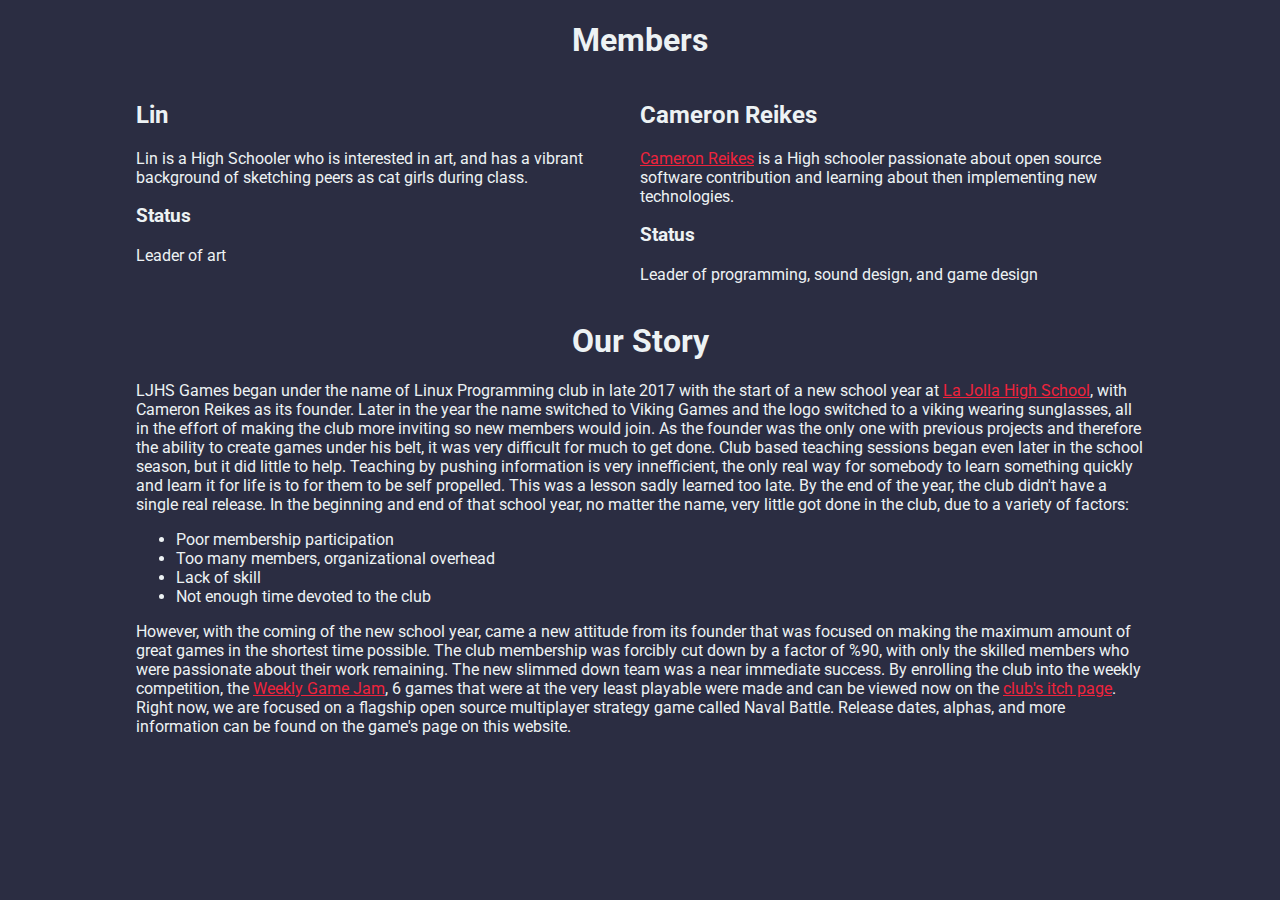
==== index.html @ a0c0a172 "Update documentation" ====
<!DOCTYPE html>
<html lang="en">

<head>
    <meta http-equiv="X-UA-Compatible" content="IE=edge">
    <meta http-equiv="content-type" content="text/html; charset=utf-8">

    <!-- Enable responsiveness on mobile devices-->
    <meta name="viewport" content="width=device-width, initial-scale=1.0, maximum-scale=1">

    <title>LJHS Games</title>

    <!-- css -->
    <link rel="stylesheet" href="/main.css">

    <!-- fonts -->
    <link href="https://fonts.googleapis.com/css?family=Roboto" rel="stylesheet">

    <!-- js -->
    <!-- <script src='/js/main.js'></script> -->

    
    <link rel="alternate" type="application/rss+xml" title="RSS"
        href="https:&#x2f;&#x2f;ljhs-games.github.io&#x2f;rss.xml">
    

    
    
</head>

<body>
    
    <h1>Members</h1>
    <div class="row">
    
    
        
<div class="column" style="width: 50%;">

        <h2>Lin</h2>
        <p>Lin is a High Schooler who is interested in art, and has a vibrant background of sketching peers as cat girls during class.</p>
<h3 id="status">Status</h3>
<p>Leader of art</p>

        </div>
    
        
<div class="column" style="width: 50%;">

        <h2>Cameron Reikes</h2>
        <p><a href="https://creikey.github.io">Cameron Reikes</a> is a High schooler passionate about open source software contribution and learning about then implementing new technologies.</p>
<h3 id="status">Status</h3>
<p>Leader of programming, sound design, and game design</p>

        </div>
    
    </div>
    <h1 id="our-story">Our Story</h1>
<p>LJHS Games began under the name of Linux Programming club in late 2017 with the start of a new school year at <a href="https://www.sandiegounified.org/schools/la-jolla">La Jolla High School</a>, with Cameron Reikes as its founder. Later in the year the name switched to Viking Games and the logo switched to a viking wearing sunglasses, all in the effort of making the club more inviting so new members would join. As the founder was the only one with previous projects and therefore the ability to create games under his belt, it was very difficult for much to get done. Club based teaching sessions began even later in the school season, but it did little to help. Teaching by pushing information is very innefficient, the only real way for somebody to learn something quickly and learn it for life is to for them to be self propelled. This was a lesson sadly learned too late. By the end of the year, the club didn't have a single real release. In the beginning and end of that school year, no matter the name, very little got done in the club, due to a variety of factors:</p>
<ul>
<li>Poor membership participation</li>
<li>Too many members, organizational overhead</li>
<li>Lack of skill</li>
<li>Not enough time devoted to the club</li>
</ul>
<p>However, with the coming of the new school year, came a new attitude from its founder that was focused on making the maximum amount of great games in the shortest time possible. The club membership was forcibly cut down by a factor of %90, with only the skilled members who were passionate about their work remaining. The new slimmed down team was a near immediate success. By enrolling the club into the weekly competition, the <a href="http://weeklygamejam.com/">Weekly Game Jam</a>, 6 games that were at the very least playable were made and can be viewed now on the <a href="https://ljhsgames.itch.io/">club's itch page</a>. Right now, we are focused on a flagship open source multiplayer strategy game called Naval Battle. Release dates, alphas, and more information can be found on the game's page on this website.</p>

    
</body>

</html>
---- main.css ----
body{font:100% Roboto,sans-serif;color:#edf2f4;background-color:#2B2D42;padding-left:10%;padding-right:10%}a{color:#EF233C}h1{text-align:center}.column{float:left;padding-right:10px}@media screen and (max-width: 600px){.column{width:100% !important}}.row{flex-direction:row;display:flex}@media screen and (max-width: 600px){.row{flex-wrap:wrap}}
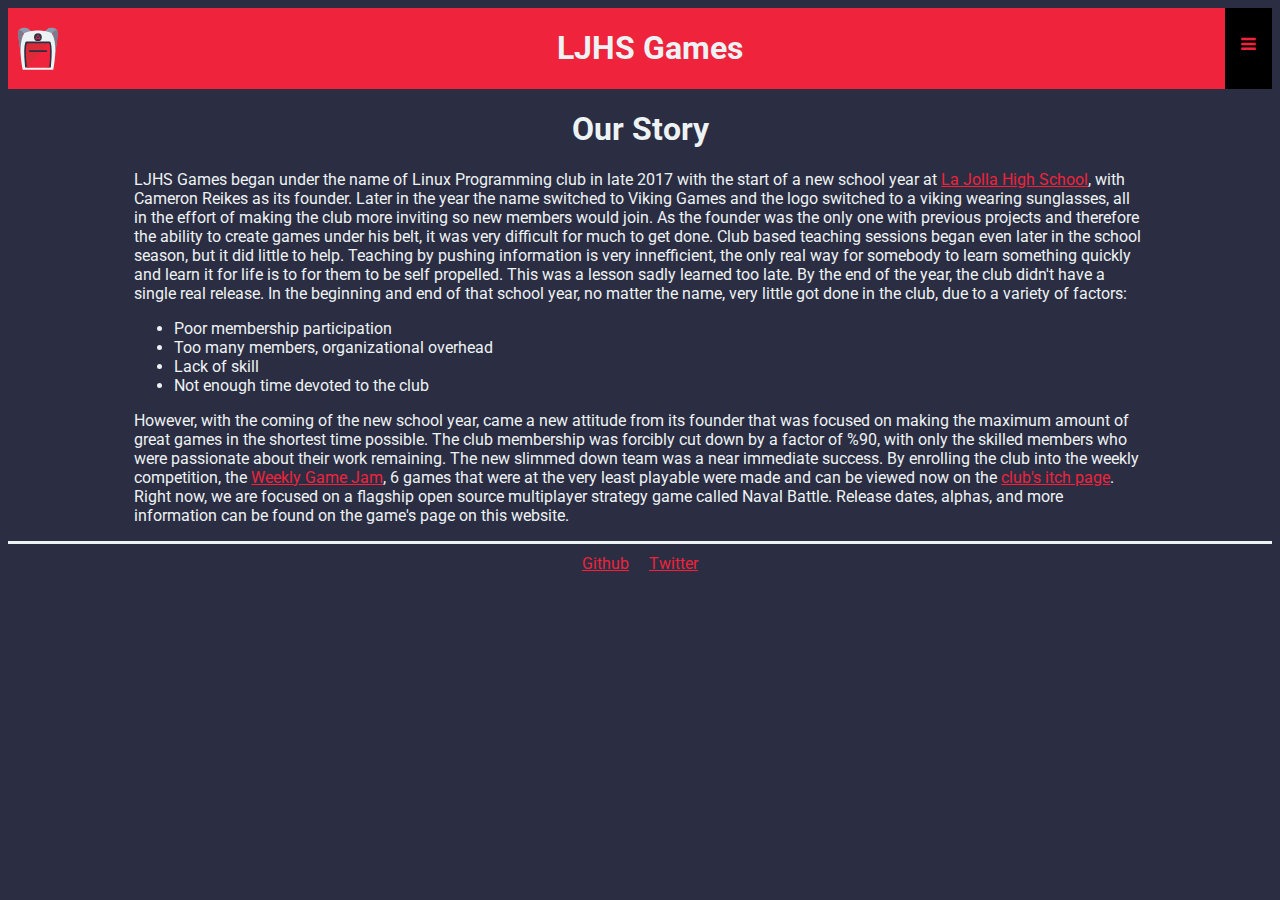
==== commit c5648ca7: "Update documentation" ====
--- a/index.html
+++ b/index.html
@@ -4,6 +4,9 @@
 <head>
     <meta http-equiv="X-UA-Compatible" content="IE=edge">
     <meta http-equiv="content-type" content="text/html; charset=utf-8">
+
+    <!-- icons -->
+    <link rel="stylesheet" href="https://cdnjs.cloudflare.com/ajax/libs/font-awesome/4.7.0/css/font-awesome.min.css">
 
     <!-- Enable responsiveness on mobile devices-->
     <meta name="viewport" content="width=device-width, initial-scale=1.0, maximum-scale=1">
@@ -17,7 +20,7 @@
     <link href="https://fonts.googleapis.com/css?family=Roboto" rel="stylesheet">
 
     <!-- js -->
-    <!-- <script src='/js/main.js'></script> -->
+    <script src='/main.js'></script>
 
     
     <link rel="alternate" type="application/rss+xml" title="RSS"
@@ -30,31 +33,28 @@
 
 <body>
     
-    <h1>Members</h1>
-    <div class="row">
+    <div class="navbar">
+        <div onclick="toggleNavbar" class=clickable>
+            <div class="col" style="flex-grow: 0;">
+                <img src="/logo.svg" id="logo">
+            </div>
+            <div class="col">
+                <h1>LJHS Games</h1>
+            </div>
+            <a href="javascript:void(0);" class="icon" onclick="toggleNavbar()">
+                <i class="fa fa-bars"></i>
+            </a>
+        </div>
+        <div id="nav-links">
+            <a href="/">Home</a>
+            <a href="/members">Members</a>
+            <a href="https://ljhsgames.itch.io">Games</a>
+            <a href="/join">Join</a>
+            <a href="/contact">Contact</a>
+        </div>
+    </div>
+    <div class="content">
     
-    
-        
-<div class="column" style="width: 50%;">
-
-        <h2>Lin</h2>
-        <p>Lin is a High Schooler who is interested in art, and has a vibrant background of sketching peers as cat girls during class.</p>
-<h3 id="status">Status</h3>
-<p>Leader of art</p>
-
-        </div>
-    
-        
-<div class="column" style="width: 50%;">
-
-        <h2>Cameron Reikes</h2>
-        <p><a href="https://creikey.github.io">Cameron Reikes</a> is a High schooler passionate about open source software contribution and learning about then implementing new technologies.</p>
-<h3 id="status">Status</h3>
-<p>Leader of programming, sound design, and game design</p>
-
-        </div>
-    
-    </div>
     <h1 id="our-story">Our Story</h1>
 <p>LJHS Games began under the name of Linux Programming club in late 2017 with the start of a new school year at <a href="https://www.sandiegounified.org/schools/la-jolla">La Jolla High School</a>, with Cameron Reikes as its founder. Later in the year the name switched to Viking Games and the logo switched to a viking wearing sunglasses, all in the effort of making the club more inviting so new members would join. As the founder was the only one with previous projects and therefore the ability to create games under his belt, it was very difficult for much to get done. Club based teaching sessions began even later in the school season, but it did little to help. Teaching by pushing information is very innefficient, the only real way for somebody to learn something quickly and learn it for life is to for them to be self propelled. This was a lesson sadly learned too late. By the end of the year, the club didn't have a single real release. In the beginning and end of that school year, no matter the name, very little got done in the club, due to a variety of factors:</p>
 <ul>
@@ -66,6 +66,17 @@
 <p>However, with the coming of the new school year, came a new attitude from its founder that was focused on making the maximum amount of great games in the shortest time possible. The club membership was forcibly cut down by a factor of %90, with only the skilled members who were passionate about their work remaining. The new slimmed down team was a near immediate success. By enrolling the club into the weekly competition, the <a href="http://weeklygamejam.com/">Weekly Game Jam</a>, 6 games that were at the very least playable were made and can be viewed now on the <a href="https://ljhsgames.itch.io/">club's itch page</a>. Right now, we are focused on a flagship open source multiplayer strategy game called Naval Battle. Release dates, alphas, and more information can be found on the game's page on this website.</p>
 
     
+    </div>
+    <div class="footer">
+        <ul>
+            <li>
+                <a href="https://github.com/ljhs-games">Github</a>
+            </li>
+            <li>
+                <a href="https://twitter.com/gamesljhs">Twitter</a>
+            </li>
+        </ul>
+    </div>
 </body>
 
 </html>--- a/main.css
+++ b/main.css
@@ -1 +1 @@
-body{font:100% Roboto,sans-serif;color:#edf2f4;background-color:#2B2D42;padding-left:10%;padding-right:10%}a{color:#EF233C}h1{text-align:center}.column{float:left;padding-right:10px}@media screen and (max-width: 600px){.column{width:100% !important}}.row{flex-direction:row;display:flex}@media screen and (max-width: 600px){.row{flex-wrap:wrap}}
+#logo{width:50px;padding:5px;float:left;top:calc(50% - 23px)}body{font:100% Roboto,sans-serif;color:#edf2f4;background-color:#2B2D42}.content{padding-left:10%;padding-right:10%;height:100%}a{color:#EF233C}h1{text-align:center}.column{float:left;padding-right:10px}@media screen and (max-width: 600px){.column{width:100% !important}}.row{flex-direction:row;display:flex}@media screen and (max-width: 600px){.row{flex-wrap:wrap}}.navbar{overflow:hidden;background-color:#EF233C;position:relative}.navbar .clickable{display:flex;align-items:center}.navbar .clickable .col{float:left;flex-grow:1}.navbar .clickable .col h1{position:relative;right:20px}.navbar .logo-link{padding:0}.navbar .logo-link span{width:100%;text-align:center;display:inline}.navbar #nav-links{display:none;background-color:black}.navbar a{color:#EF233C;padding:14px 16px;text-decoration:none;font-size:17px;display:block}.navbar a.icon{background:black;display:block;float:right;position:absolute;right:0;top:0;height:100%}.navbar a.icon i{position:relative;top:calc(50% - 28px)}.navbar a:hover{background-color:#ddd;color:black}.active{background-color:#4caf50;color:white}.footer{border-top-style:solid}.footer ul{padding:0;text-align:center;display:table;margin:0 auto}.footer ul li{display:inline-block;padding:10px}#joiniframe{width:100%;height:2000px;border:none}.contact{text-align:center;padding:50px}@media screen and (max-width: 600px){.contact{padding:20px}}.contact a{font-size:20px}
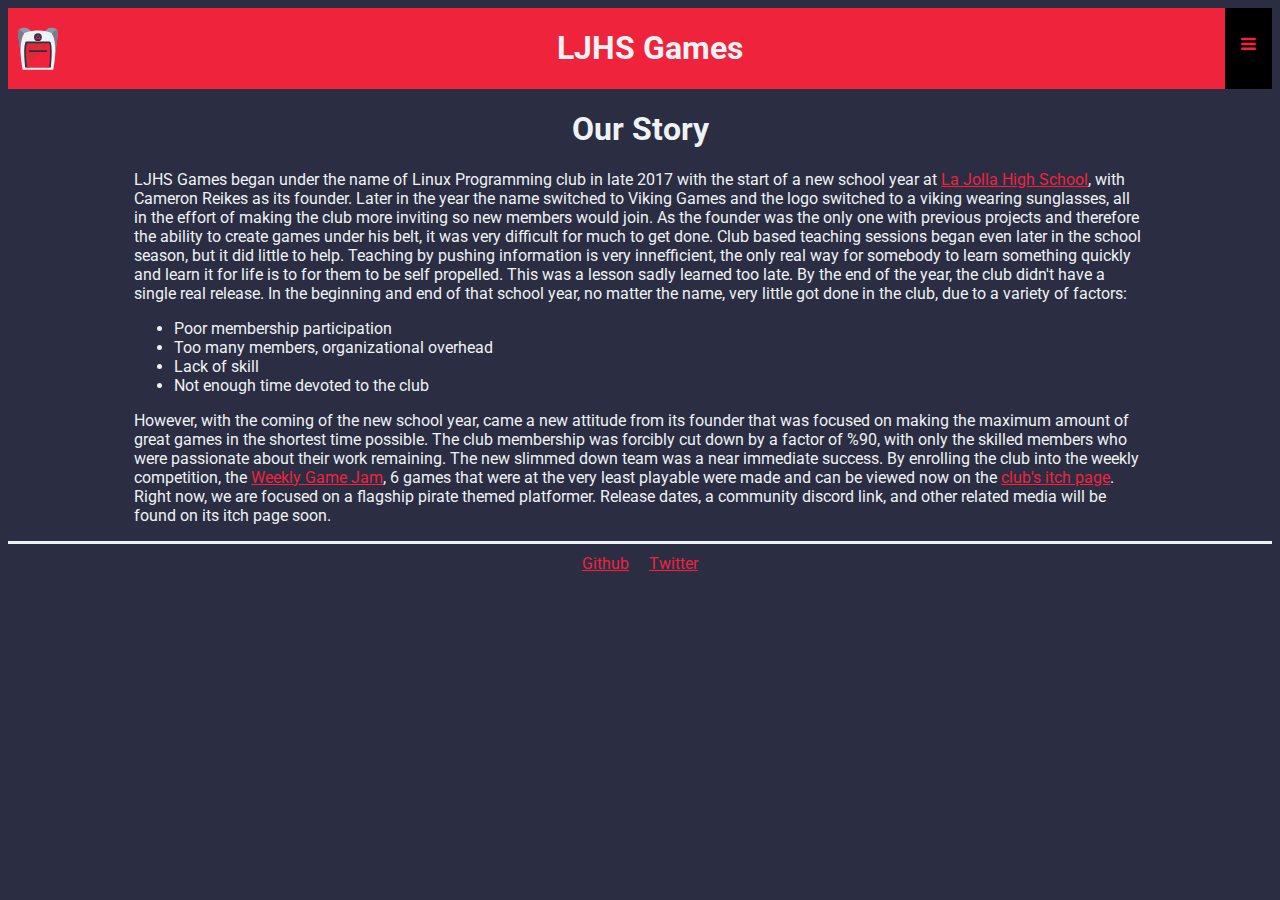
==== commit fcd502a9: "Hotfix on index.html for naval battle" ====
--- a/index.html
+++ b/index.html
@@ -63,7 +63,7 @@
 <li>Lack of skill</li>
 <li>Not enough time devoted to the club</li>
 </ul>
-<p>However, with the coming of the new school year, came a new attitude from its founder that was focused on making the maximum amount of great games in the shortest time possible. The club membership was forcibly cut down by a factor of %90, with only the skilled members who were passionate about their work remaining. The new slimmed down team was a near immediate success. By enrolling the club into the weekly competition, the <a href="http://weeklygamejam.com/">Weekly Game Jam</a>, 6 games that were at the very least playable were made and can be viewed now on the <a href="https://ljhsgames.itch.io/">club's itch page</a>. Right now, we are focused on a flagship open source multiplayer strategy game called Naval Battle. Release dates, alphas, and more information can be found on the game's page on this website.</p>
+<p>However, with the coming of the new school year, came a new attitude from its founder that was focused on making the maximum amount of great games in the shortest time possible. The club membership was forcibly cut down by a factor of %90, with only the skilled members who were passionate about their work remaining. The new slimmed down team was a near immediate success. By enrolling the club into the weekly competition, the <a href="http://weeklygamejam.com/">Weekly Game Jam</a>, 6 games that were at the very least playable were made and can be viewed now on the <a href="https://ljhsgames.itch.io/">club's itch page</a>. Right now, we are focused on a flagship pirate themed platformer. Release dates, a community discord link, and other related media will be found on its itch page soon.</p>
 
     
     </div>
@@ -79,4 +79,4 @@
     </div>
 </body>
 
-</html>+</html>
